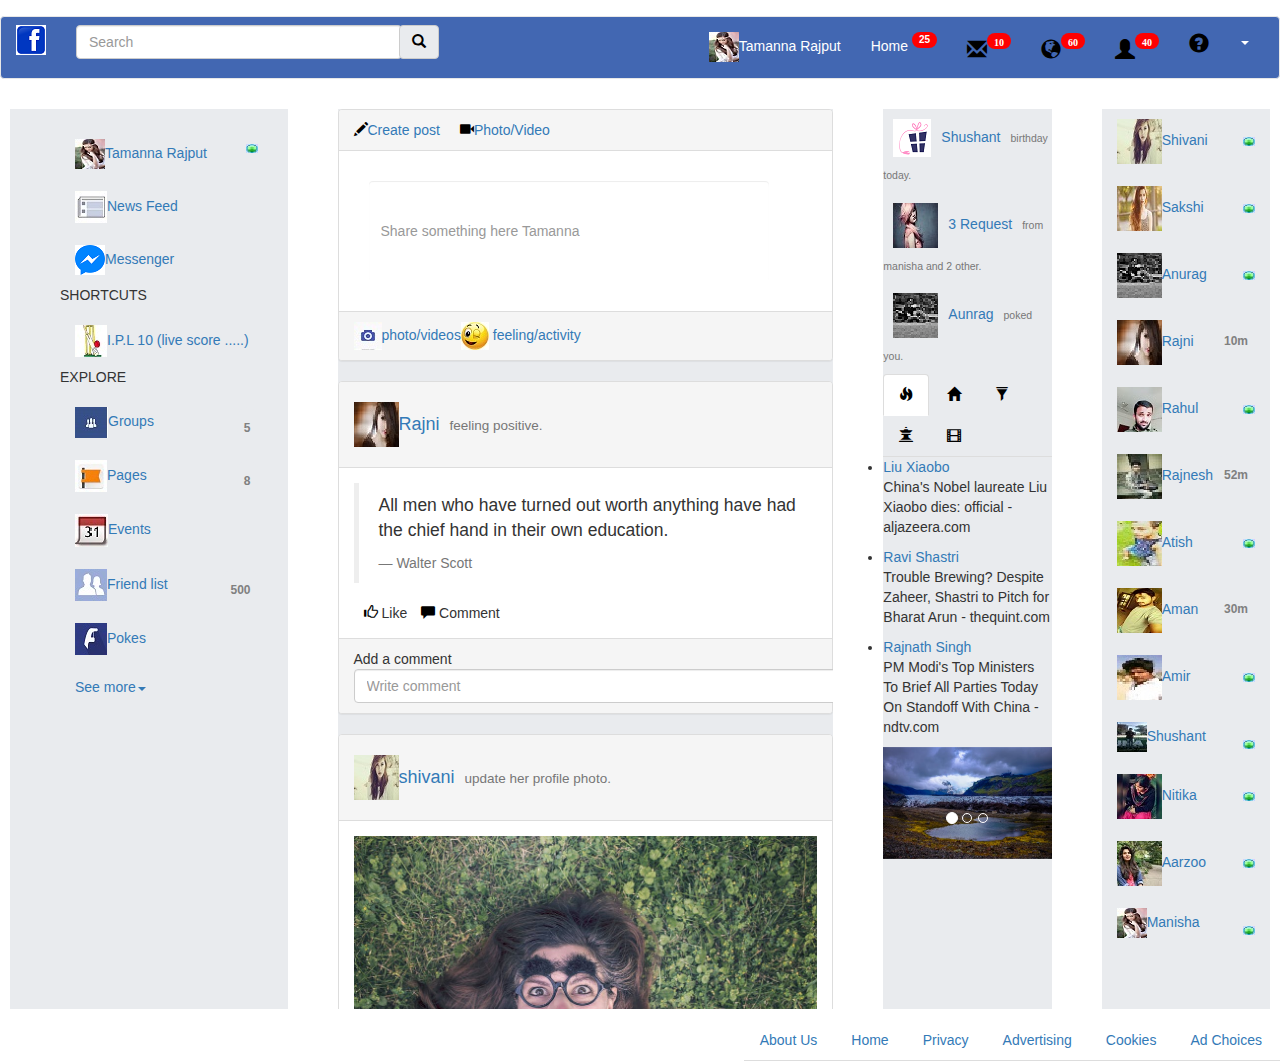
==== index.html @ ae0e409e "first commit" ====
<!DOCTYPE html>
<html lang="en">

<!--............................................head start.......................................................................................--> 
  <head>
  
			<meta charset="utf-8">
			<meta http-equiv="X-UA-Compatible" content="IE=edge">
			<meta name="viewport" content="width=device-width, initial-scale=1">
			<!-- The above 3 meta tags *must* come first in the head; any other head content must come *after* these tags -->
			<title>Bootstrap 101 Template</title>

			<!-- Bootstrap -->
			<link href="css/bootstrap.min.css" rel="stylesheet">
			<link href="main.css" rel="stylesheet">
	
  </head>
  
  <body>
    
        
    <div  id="wrapper">
	
	
		
		<!--.........................................header area............................................................................................-->
		
		
		
        <header>
		
										<nav class="navbar navbar-default" id="header">
							  <div class="container-fluid">
					<!--........... Brand and toggle get grouped for better mobile display ..................-->
					
								<div class="navbar-header">
								  <button type="button" class="navbar-toggle collapsed" data-toggle="collapse" data-target="#bs-example-navbar-collapse-1" aria-expanded="false">
									<span class="sr-only">Toggle navigation</span>
									<span class="icon-bar"></span>
									<span class="icon-bar"></span>
									<span class="icon-bar"></span>
								  </button>
								  <a class="navbar-brand white-text" href="#"><img src="download.png" style="margin-top:-7px"> </a>
								</div>

								<!-- Collect the nav links, forms, and other content for toggling -->
								
								<div class="collapse navbar-collapse" id="bs-example-navbar-collapse-1">
								  <form class="navbar-form navbar-left">
									<div class="form-group">
									  <input type="text" class="form-control" placeholder="Search" style="width: 326px">
									</div>
									<button type="submit" class="btn btn-default btn_search"><span class="glyphicon glyphicon-search" aria-hidden="true"></span></button>
								  </form>
								  <ul class="nav navbar-nav navbar-right">
									<li><a class="white-text"href="#"><img src="tanu.jpg">Tamanna Rajput <span class="sr-only">(current)</span></a></li>
									<li><a class="white-text"href="#">Home <span class="sr-only">(current)</span><span class="glyphicons badge">25</span></a></li>
									<li><a class="white-text" href="#"><span class="glyphicon glyphicon-envelope" aria-hidden="true"><span class="glyphicons badge">10</span></a></li>
									<li><a class="white-text" href="#"><span class="glyphicon glyphicon-globe" aria-hidden="true"><span class="glyphicons badge">60</span></a></li>
									<li><a class="white-text" href="#"><span class="glyphicon glyphicon-user" aria-hidden="true"><span class="glyphicons badge">40</span></a></li>
									<li><a class="white-text" href="#"><span class="glyphicon glyphicon-question-sign" aria-hidden="true"></a></li>
									<li class="dropdown">
									  <a href="#" class="dropdown-toggle white-text" data-toggle="dropdown" role="button" aria-haspopup="true" aria-expanded="false"> <span class="caret"></span></a>
									  <ul class="dropdown-menu">
										<li><a href="#">Create Page</a></li>
										<li><a href="#">Manage Group</a></li>
										<li role="separator" class="divider"></li>
										<li><a href="#">create ads</a></li>
										<li><a href="#">Advertising on Facebook</a></li>
										<li role="separator" class="divider"></li>
										<li><a href="#">Activity Log</a></li>
										<li><a href="#">Setting</a></li>
										<li><a href="#">Log Out</a></li>
									  </ul>
									</li>
								  </ul>
								</div><!-- /.navbar-collapse -->
							  </div><!-- /.container-fluid -->
							</nav>

        </header>  <!--header complete..........-->
		
		
		
		
		
<!---------------------........................... MENU MAIN SIDEBAR LASTBAR............................................................................-->



		        
				<!--...........MENU START.............-->
             <div class="row">
                 <div class="col-md-3">
                    <div id="menu">
                    	<ul class=" list-heading nav nav-pills nav-stacked">
                           <li role="presentation"><a href="#"><img src="tanu.jpg">Tamanna Rajput<img src="online.jpg"id="show-btn"></a></li>
						   <li role="presentation"><a href="#"><img src="feed.jpg">News Feed</a></li>
						   <li role="presentation"><a href="#"><img src="download12.png">Messenger </a></li>
						   <p>SHORTCUTS</p>
							  <li role="presentation"><a href="#"><img src="cric.jpg">I.P.L 10 (live score .....)</a></li>
						   <p> EXPLORE</p>
							  <li role="presentation"><a href="#"><img src="gop.jpg">Groups<span class="bad badge">5</span></a></li>
							  <li role="presentation"><a href="#"><img src="page.jpg">Pages<span class="bad badge">8</span></a></li>
							  <li role="presentation"><a href="#"><img src="evt1.jpg">Events</a></li>
							  <li role="presentation"><a href="#"><img src="reqst.jpg">Friend list<span class="bad badge">500</span></a></li>
							  <li role="presentation"><a href="#"><img src="poke.jpg">Pokes</a></li>
							  
							   <li class=" dropdown">
									  <a href="#" class="dropdown-toggle" data-toggle="dropdown" role="button" aria-haspopup="true" aria-expanded="false">See more<span class="caret"></span></a>
									  <ul class="dropdown-menu">
										<li><a href="#">Games</a></li>
										<li><a href="#">Wheather</a></li>
										<li><a href="#">On this day</a></li>
										<li><a href="#">Saved</a></li>
										<li><a href="#">Games Feed</a></li>
										<li><a href="#">Payment History</a></li>
										<li><a href="#">Recommendations</a></li>
									  
									</li>    
							  </ul>
                       </ul>
                    </div>
                 </div>
				 
<!-------...............................................................MAIN START......................................................................-->

             <div class="col-md-5">
               <div id="main">
			   
			   <!--.................first post..................-->
			   
					<div class="panel panel-default">
						  <div class="panel-heading">
							<div role="presentation"><span class=" glyphicon glyphicon-pencil"></span><a href="#">Create post</a><span class="video glyphicon glyphicon-facetime-video"></span><a href="#">Photo/Video</div>
						  </div>
						  <div class="panel-body">
							 <div class=" panel-body"><input type="text" class="input-main form-control" placeholder="Share something here Tamanna"></div>
		
						  </div>
						  <div class="panel-footer"><img src="photo.jpg">photo/videos<img src="icon.jpg">   feeling/activity</div>
				   </div>
				   
					<!--............... second post..................-->
					<div class="panel panel-default">
						  <div class="panel-heading">
							<h4  role="presentation"><a href="#"><img src="rajni.jpg">Rajni</a><small>feeling positive.</small></h4>
						  </div>
						  <div class="panel-body">
							 <div>
							 <blockquote>
								  <p>All men who have turned out worth anything have had the chief hand in their own education.</p>
								  <footer>Walter Scott</footer>
							 </blockquote>
							 </div>
							 <div> <span><span class="glyphicon glyphicon-thumbs-up" aria-hidden="true"></span>Like</span>
								<span><span class="glyphicon glyphicon-comment" aria-hidden="true"></span>Comment</span>
							</div>
						  </div>
						  <div class="panel-footer">Add a comment<input type="text" class="form-control" placeholder="Write comment "style="width: 600px"></div>
				   </div>
				   
				   <!-------- third post----------------->
				   <div class="panel panel-default">
						  <div class="panel-heading">
							<h4  role="presentation"><a href="#"><img src="shivani.jpg">shivani</a><small>update her profile photo.</small><sm</h4>
						  </div>
						  <div class="panel-body">
							 <div><img src="ta.jpeg" class="image-post img-responsive" alt="Responsive image"></div>
							 <div> <span><span class="glyphicon glyphicon-thumbs-up" aria-hidden="true"></span>Like</span>
								<span><span class="glyphicon glyphicon-comment" aria-hidden="true"></span>Comment</span>
							</div>
						  </div>
						  <div class="panel-footer">Add a comment<input type="text" class="form-control" placeholder="Write comment "style="width: 600px"></div>
				   </div>
				   
				   
				   <!--..................fourth pst................-->
				   <div class="panel panel-default">
						  <div class="panel-heading">
							<h4  role="presentation"><a href="#"><img src="saku.jpg">Sakshi</a><small>posted a video. </small></h4>
						  </div>
						  <div class="panel-body">
												 <!-- 16:9 aspect ratio -->
									 <div class="embed-responsive embed-responsive-4by3">
											<iframe class=" embed-responsive-item" src="https://www.youtube.com/embed/LgsL0VZOW0g"></iframe>
                                     </div>
							 <div> <span><span class="glyphicon glyphicon-thumbs-up" aria-hidden="true"></span>Like</span>
								<span><span class="glyphicon glyphicon-comment" aria-hidden="true"></span>Comment</span>
							</div>
						  </div>
						  <div class="panel-footer">Add a comment<input type="text" class="form-control" placeholder="Write comment "style="width: 600px"></div>
					</div>
					<div class="panel panel-default">
						  <div class="panel-heading">
							<h4  role="presentation"><a href="#"><img src="tanu.jpg">Tamanna</a><small>feeling positive.</small></h4>
						  </div>
						  <div class="panel-body">
							 <div>
                                  						       <div id="myCarousel" class="carousel slide" data-ride="carousel">
										        	  <!-- Indicators -->
								     <ol class="carousel-indicators">
										<li data-target="#myCarousel" data-slide-to="0"></li>
										<li data-target="#myCarousel" data-slide-to="1"></li>
										<li data-target="#myCarousel" data-slide-to="2"></li>
										<li data-target="#myCarousel" data-slide-to="3"></li>
										<li data-target="#myCarousel" data-slide-to="4"></li>
										<li data-target="#myCarousel" data-slide-to="5"></li>
			     					 </ol>
											  <!-- Wrapper for slides -->
										<div class="carousel-inner">
											<div class="item active">
												  <img src="c1.jpeg" alt="Los Angeles">
											</div>

											<div class="item">
												  <img src="c2.jpeg" alt="Chicago">
											</div>

											<div class="item">
												  <img src="c3.jpeg" alt="New York">
											</div>
											<div class="item">
												  <img src="c4.jpeg" alt="india">
											</div>
											<div class="item">
												  <img src="c5.jpg" alt="jammu">
											</div>
											<div class="item">
												  <img src="c6.jpeg" alt="kashmir">
											</div>
										</div>

											  <!-- Left and right controls -->
										<a class="left carousel-control" href="#myCarousel" data-slide="prev">
											<span class="glyphicon glyphicon-chevron-left"></span>
											<span class="sr-only">Previous</span>
										</a>
										 <a class="right carousel-control" href="#myCarousel" data-slide="next">
											<span class="glyphicon glyphicon-chevron-right"></span>
											<span class="sr-only">Next</span>
									    </a>
								</div>
								  
							 </div>
							 <div> <span><span class="glyphicon glyphicon-thumbs-up" aria-hidden="true"></span>Like</span>
								<span><span class="glyphicon glyphicon-comment" aria-hidden="true"></span>Comment</span>
							</div>
						  </div>
						  <div class="panel-footer">Add a comment<input type="text" class="form-control" placeholder="Write comment "style="width: 600px"></div>
				   </div>
					
				</div>
		</div>		
			 
			 
<!------------......................................................SIDEBAR.............................................................................-->
			  <div class="col-md-2">
                    <div id="sidebar">
							<div>
							    <h5  role="presentation"><a href="#"><img src="gift.png"class="special-img">Shushant</a><small>birthday today. </small></h5>
								<h5 role="presentation"><a href="#"><img src="mnsha.jpg"class="special-img">3 Request</a><small>from manisha and 2 other. </small></h5>
								<h5 role="presentation"><a href="#"><img src="anurag.jpg"class="special-img">Aunrag</a><small>poked you. </small></h5>
							</div>
							
							<!----------current affairs----------------->
						<div>	
							<ul class="nav nav-tabs">
							  <li role="presentation"class="active" ><a href="#top-trend" aria-controls="home" role="tab" data-toggle="tab"><span class="glyphicon glyphicon-fire" aria-hidden="true"></span></a></li>
							  <li role="presentation"><a href="#politics" aria-controls="profile" role="tab" data-toggle="tab"><span class="glyphicon glyphicon-home" aria-hidden="true"></span></a></li>
							  <li role="presentation"><a href="#science" aria-controls="message" role="tab" data-toggle="tab"><span class="glyphicon glyphicon-filter" aria-hidden="true"></span></a></li>
							  <li role="presentation"><a href="#sports" aria-controls="career" role="tab" data-toggle="tab"><span class="glyphicon glyphicon-queen" aria-hidden="true"></span></a></li>
							  <li role="presentation"><a href="#entertainment" aria-controls="fun" role="tab" data-toggle="tab"><span class="glyphicon glyphicon-film" aria-hidden="true"></span></a></li>
							</ul>  
							
							<div class="tab-content">
							      <div id="top-trend" class="tab-pane active">
										<li><a href="#">Liu Xiaobo</a><p>China's Nobel laureate Liu Xiaobo dies: official ‑ aljazeera.com</p></li>
										<li><a href="#">Ravi Shastri</a><p>Trouble Brewing? Despite Zaheer, Shastri to Pitch for Bharat Arun ‑ thequint.com</p></li>
										<li><a href="#">Rajnath Singh</a><p>PM Modi's Top Ministers To Brief All Parties Today On Standoff With China ‑ ndtv.com</p></li>
							  </div>
							  <div id="politics" class="tab-pane fade">
										<li><a href="#">Jimmy Carter</a><p>Former president Carter hospitalized in Canada ‑ washingtonpost.com</p></li>
										<li><a href="#">Kashmir Valley</a><p>Kashmir dispute: India rejects China offer, says ready for dialogue… ‑ indianexpress.com</p></li>
										<li><a href="#">Paris Agreement</a><p>Trump hints at climate deal shift in Paris talks - BBC News ‑ bbc.com</p></li>
							  </div>
							  <div id="science" class="tab-pane fade">
									  <li><a href="#">IUCAA</a><p>scientists discover new supercluster of galaxies, call it… ‑ in.news.yahoo.com</p></li>
									  <li><a href="#">Asus ZenFone</a><p>Asus bets big on augmented reality,unveils Zenfone AR in India ‑ moneycontrol.com</p></li>
									  <li><a href="#">Swansea University</a><p>India will be in trouble if breakaway Antarctica iceberg leads to sea… ‑ hindustantimes.com</p></li>	
							  </div>
							    <div id="sports" class="tab-pane fade">
									  <li><a href="#">Wimbledon</a><p>Wimbledon - Friday Schedule: Querrey-Cilic and Federer-Berdych ‑ tennisworldusa.org</p></li>
									  <li><a href="#"Board of Control for Cricket in India></a><p>Legal contracts of Ravi Shastri, Zaheer Khan, Rahul Dravid put on hold: CoA ‑ inuth.com</p></li>
									  <li><a href="#"Venus Williams></a><p>Serena Williams Backing Venus, Wants Title To Stay In Family ‑ news18.com</p></li>
							</div>
							    <div id="entertainment" class="tab-pane fade">
									  <li><a href="#">Ranveer Singh</a><p>Ranveer Singh has left Priyanka Chopra and Amitabh Bachchan… ‑ indianexpress.com</p></li>
									  <li><a href="#">Saif Ali Khan</a><p>Saif Ali Khan to make his digital debut with Netflix series… ‑ indianexpress.com</p></li>
									  <li><a href="#">Swansea University</a><p>India will be in trouble if breakaway Antarctica iceberg leads to sea… ‑ hindustantimes.com</p></li>
								
							  </div>
							  
						</div>	  
					 </div>
					 
					 
					 <!-------------crousel area---------------------->
					 <div>
						      <div id="myCarousel" class="carousel slide" data-ride="carousel">
										        	  <!-- Indicators -->
								     <ol class="carousel-indicators">
										<li data-target="#myCarousel" data-slide-to="0" class="active"></li>
										<li data-target="#myCarousel" data-slide-to="1"></li>
										<li data-target="#myCarousel" data-slide-to="2"></li>
			     					 </ol>
											  <!-- Wrapper for slides -->
										<div class="carousel-inner">
											<div class="item active">
												  <img src="crsl1.jpeg" alt="Los Angeles">
											</div>

											<div class="item">
												  <img src="crsl2.jpeg" alt="Chicago">
											</div>

											<div class="item">
												  <img src="crsl3.jpeg" alt="New York">
											</div>
										</div>

											  <!-- Left and right controls -->
										<a class="left carousel-control" href="#myCarousel" data-slide="prev">
											<span class="glyphicon glyphicon-chevron-left"></span>
											<span class="sr-only">Previous</span>
										</a>
										 <a class="right carousel-control" href="#myCarousel" data-slide="next">
											<span class="glyphicon glyphicon-chevron-right"></span>
											<span class="sr-only">Next</span>
									    </a>
								</div>
					 </div>
					 
					 
                   </div>
              </div>
			  
<!-----------------------------------------------------------last-bar.........-------------------------------------------------------......................-->
			  <div class="col-md-2">
					<div id="lastbar">
						<ul class=" nav nav-pills nav-stacked">
                           <li role="presentation"><a href="#"><img src="shivani.jpg">Shivani<img src="online.jpg"class="online-btn"></a></li>
						   <li role="presentation"><a href="#"><img src="saku.jpg">Sakshi<img src="online.jpg"class="online-btn"></a></li>
						   <li role="presentation"><a href="#"><img src="anurag.jpg">Anurag<img src="online.jpg"class="online-btn"></a></li>
							  <li role="presentation"><a href="#"><img src="rajni.jpg">Rajni<span class="bad badge">10m </span></a></li>
							  <li role="presentation"><a href="#"><img src="rahul.jpg">Rahul<img src="online.jpg"class="online-btn"></a></li>
							  <li role="presentation"><a href="#"><img src="rajnish.jpg">Rajnesh<span class="bad badge">52m</span></a></li>
							  <li role="presentation"><a href="#"><img src="atish.jpg">Atish<img src="online.jpg"class="online-btn"></a></li>
							  <li role="presentation"><a href="#"><img src="aman.jpg">Aman<span class="bad badge">30m</span></a></li>
							  <li role="presentation"><a href="#"><img src="amir.jpg">Amir<img src="online.jpg"class="online-btn"></a></li>
							  <li role="presentation"><a href="#"><img src="shushnt.jpg">Shushant<img src="online.jpg"class="online-btn"></a></li>
							  <li role="presentation"><a href="#"><img src="niti.jpg">Nitika<img src="online.jpg"class="online-btn"></a></li>
							  <li role="presentation"><a href="#"><img src="adu.jpg">Aarzoo<img src="online.jpg"class="online-btn"></a></li>
							  <li role="presentation"><a href="#"><img src="tanu.jpg">Manisha<img src="online.jpg"class="online-btn"></a></li>
							  
						</ul>
					</div>
			  </div>
		</div>   
			   
          <div>
		  
		  
			 
	<!--................................................................	footer start..................................................................-->
	
	
	
        <footer>
					  <ul class="pull-right nav nav-tabs">
							  <li role="presentation "><a href="# ">About Us</a></li>
							  <li role="presentation "><a href="# ">Home</a></li>
							  <li role=" presentation "><a href="# ">Privacy</a></li>
							  <li role="presentation "><a href="# ">Advertising</a></li>
							  <li role="presentation "><a href="# ">Cookies</a></li>
							  <li role="presentation "><a href="# ">Ad Choices</a></li>
					  </ul>  
		</footer>
         </div>
        

    <!-- jQuery (necessary for Bootstrap's JavaScript plugins) -->
    <script src="https://ajax.googleapis.com/ajax/libs/jquery/1.12.4/jquery.min.js"></script>
    <!-- Include all compiled plugins (below), or include individual files as needed -->
    <script src="js/bootstrap.min.js"></script>
  </body>
</html>
---- main.css ----
*,
*:after,
*:before {
	box-sizing: border-box;
}

html,body {
	height: 100%;
	width: 100%;
	font-family: sans-serif;
}


#wrapper {
	margin-left: auto;
	margin-right: auto; 
	margin-top: 16px;
     margin-bottom: 16px;

}
.box {
  height: 500px;
  background-color: #e7e7e7;
  border: 1px solid rgba(0,0,0,0.87);
}

/* Add Custom CSS Below this line */

.container {
	padding: 5px; 
    height: 700px;
    
  }
  #main,#menu,#sidebar,#lastbar {
  	margin: 10px 10px 10px 10px;
     height: 900px;
  }
  #main {
	  background-color:#e9ebee;
      overflow: auto;	  
  }

  #menu { background-color: #e9ebee; }
  #sidebar { background-color: #e9ebee; }
  #lastbar{background-color: #e9ebee;}
  
 #header {
    background-color: #4267b2;
    color: white;
}
.white-text {
  color: white !important;
}
#header ul .glyphicon {
    font-size: 20px;
}
.pull-right {
    float: right!important;
}
.glyphicon {
color: black;
}
.list-heading {
    padding: 20px 15px 0 50px;
}
.panel-body .glyphicon {
    margin-left: 10px;
    margin-right: 4px;
}
.btn_search {
margin-left: -7px;
background-color: #e9ebee;
}
.text-post {
    margin-bottom: 15px;
    margin-top: 0;
}
#main::-webkit-scrollbar {
    display: none;
}
.glyphicons {
	margin: 0 0 15px 0;
  background-color: red;
  font-size:10px;
}
small{
margin: 10px;
}
.video{
margin-left: 20px;
}
.bad {
float: right;
background-color: #e9ebee;
color: grey;
padding-top: 15px;
}
.input-main {
height:100px;
 width:400px; 
 border:0px;
}
.online-btn{
float: right;
padding-top: 18px;
}
#show-btn {
	float: right;
    padding-top: 5px; 
}
.special-img{
padding: 10px;
}
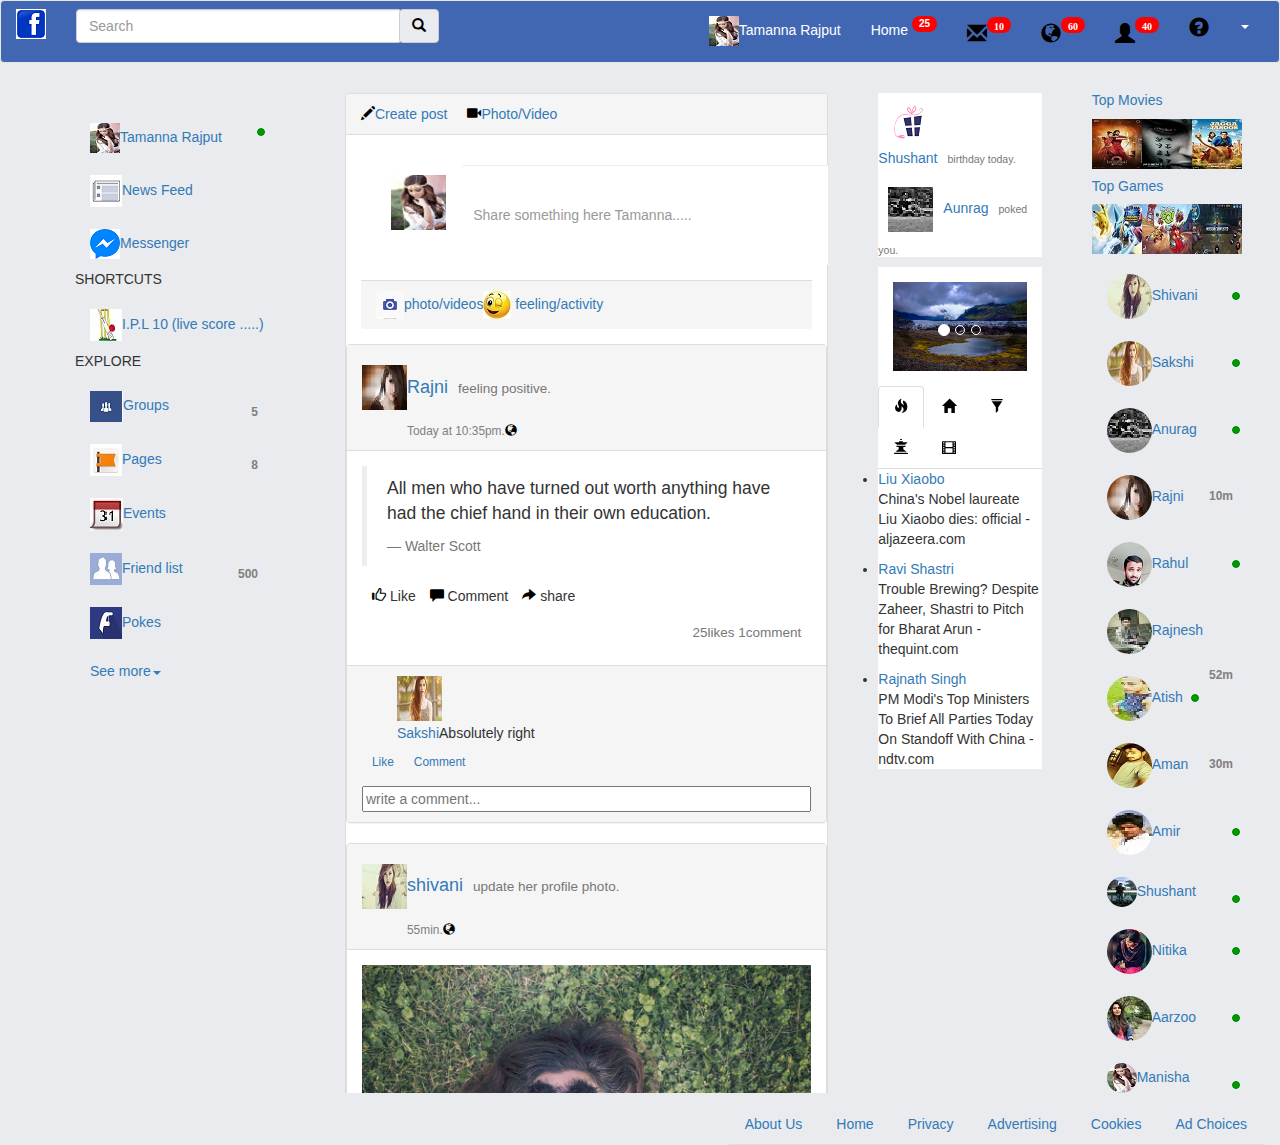
==== commit 4a99d36e: "2 commit" ====
--- a/index.html
+++ b/index.html
@@ -8,7 +8,7 @@
 			<meta http-equiv="X-UA-Compatible" content="IE=edge">
 			<meta name="viewport" content="width=device-width, initial-scale=1">
 			<!-- The above 3 meta tags *must* come first in the head; any other head content must come *after* these tags -->
-			<title>Bootstrap 101 Template</title>
+			<title>Facebook-T</title>
 
 			<!-- Bootstrap -->
 			<link href="css/bootstrap.min.css" rel="stylesheet">
@@ -19,8 +19,7 @@
   <body>
     
         
-    <div  id="wrapper">
-	
+    
 	
 		
 		<!--.........................................header area............................................................................................-->
@@ -90,11 +89,13 @@
 
 		        
 				<!--...........MENU START.............-->
-             <div class="row">
-                 <div class="col-md-3">
+<div class="container-fluid">
+	        
+		<div class="row">
+                 <div class="hidden-xs col-sm-3 col-md-3">
                     <div id="menu">
                     	<ul class=" list-heading nav nav-pills nav-stacked">
-                           <li role="presentation"><a href="#"><img src="tanu.jpg">Tamanna Rajput<img src="online.jpg"id="show-btn"></a></li>
+                           <li role="presentation"><a href="#"><img src="tanu.jpg">Tamanna Rajput<img src="online.png"id="show-btn"></a></li>
 						   <li role="presentation"><a href="#"><img src="feed.jpg">News Feed</a></li>
 						   <li role="presentation"><a href="#"><img src="download12.png">Messenger </a></li>
 						   <p>SHORTCUTS</p>
@@ -125,7 +126,7 @@
 				 
 <!-------...............................................................MAIN START......................................................................-->
 
-             <div class="col-md-5">
+             <div class="col-xs-12 col-sm-7 col-md-5">
                <div id="main">
 			   
 			   <!--.................first post..................-->
@@ -135,8 +136,17 @@
 							<div role="presentation"><span class=" glyphicon glyphicon-pencil"></span><a href="#">Create post</a><span class="video glyphicon glyphicon-facetime-video"></span><a href="#">Photo/Video</div>
 						  </div>
 						  <div class="panel-body">
-							 <div class=" panel-body"><input type="text" class="input-main form-control" placeholder="Share something here Tamanna"></div>
-		
+							 <div class=" panel-body">
+							 
+							 <div class="col-md-2">
+							   <img src="tanu12.jpg"class="profile-pic">
+							 </div>
+							 <div class="col-md-8">
+							 <input type="text" class="input-main form-control" placeholder="Share something here Tamanna.....">
+							 </div>
+							 <div class="col-md-2">
+							   
+							 </div>		
 						  </div>
 						  <div class="panel-footer"><img src="photo.jpg">photo/videos<img src="icon.jpg">   feeling/activity</div>
 				   </div>
@@ -145,6 +155,7 @@
 					<div class="panel panel-default">
 						  <div class="panel-heading">
 							<h4  role="presentation"><a href="#"><img src="rajni.jpg">Rajni</a><small>feeling positive.</small></h4>
+							<small class="time">Today at 10:35pm.<span class="glyphicon glyphicon-globe" aria-hidden="true"></small>
 						  </div>
 						  <div class="panel-body">
 							 <div>
@@ -155,20 +166,39 @@
 							 </div>
 							 <div> <span><span class="glyphicon glyphicon-thumbs-up" aria-hidden="true"></span>Like</span>
 								<span><span class="glyphicon glyphicon-comment" aria-hidden="true"></span>Comment</span>
-							</div>
-						  </div>
-						  <div class="panel-footer">Add a comment<input type="text" class="form-control" placeholder="Write comment "style="width: 600px"></div>
-				   </div>
+								<span><span class="glyphicon glyphicon-share-alt" aria-hidden="true"></span>share</span>
+								<h4><small class="number-comment">25likes   1comment  </small></h4>
+							</div>
+						  </div>
+						  <div class="panel-footer">
+							    <div class="media">
+								  <div class="media-left">
+								  <a href="#"><img class="media-heading" src="saku.jpg" alt="..."></a>
+								 </div>
+								 <div>
+								 <h5 class="media-heading"><p class="comment"><span><a href="#">Sakshi</a></span>Absolutely right</p></h5>
+								 <div>
+								 <span><small><a href="#">Like</a></span><span><a href="#">Comment</a></small></span>
+								 </div>
+								 <input style="width: 100%;margin-top: 15px;"placeholder="write a comment...">
+								 </div>
+							
+						  </div>
+						  </div>
+				         
+				 </div>
 				   
 				   <!-------- third post----------------->
 				   <div class="panel panel-default">
 						  <div class="panel-heading">
-							<h4  role="presentation"><a href="#"><img src="shivani.jpg">shivani</a><small>update her profile photo.</small><sm</h4>
+							<h4  role="presentation"><a href="#"><img src="shivani.jpg">shivani</a><small>update her profile photo.</small></h4>
+							<small class="time">55min.<span class="glyphicon glyphicon-globe" aria-hidden="true"></small>
 						  </div>
 						  <div class="panel-body">
 							 <div><img src="ta.jpeg" class="image-post img-responsive" alt="Responsive image"></div>
 							 <div> <span><span class="glyphicon glyphicon-thumbs-up" aria-hidden="true"></span>Like</span>
 								<span><span class="glyphicon glyphicon-comment" aria-hidden="true"></span>Comment</span>
+								<h4><small class="number-comment">10 likes   4comment   1Share</small></h4>
 							</div>
 						  </div>
 						  <div class="panel-footer">Add a comment<input type="text" class="form-control" placeholder="Write comment "style="width: 600px"></div>
@@ -179,6 +209,7 @@
 				   <div class="panel panel-default">
 						  <div class="panel-heading">
 							<h4  role="presentation"><a href="#"><img src="saku.jpg">Sakshi</a><small>posted a video. </small></h4>
+							<small class="time">11hrs.Gadholi,Yamuna Nagar<span class="glyphicon glyphicon-globe" aria-hidden="true"></small>
 						  </div>
 						  <div class="panel-body">
 												 <!-- 16:9 aspect ratio -->
@@ -187,13 +218,16 @@
                                      </div>
 							 <div> <span><span class="glyphicon glyphicon-thumbs-up" aria-hidden="true"></span>Like</span>
 								<span><span class="glyphicon glyphicon-comment" aria-hidden="true"></span>Comment</span>
+                                <span><span class="glyphicon glyphicon-share-alt" aria-hidden="true"></span>share</span>
+								<h4><small class="number-comment">100 likes   25comment   3Share</small></h4>
 							</div>
 						  </div>
 						  <div class="panel-footer">Add a comment<input type="text" class="form-control" placeholder="Write comment "style="width: 600px"></div>
 					</div>
 					<div class="panel panel-default">
 						  <div class="panel-heading">
-							<h4  role="presentation"><a href="#"><img src="tanu.jpg">Tamanna</a><small>feeling positive.</small></h4>
+							<h4  role="presentation"><a href="#"><img src="tanu.jpg">Tamanna</a><small>shared her album.</small></h4>
+							<small class="time">Yesterday at 12:00am.<span class="glyphicon glyphicon-globe" aria-hidden="true"></small>
 						  </div>
 						  <div class="panel-body">
 							 <div>
@@ -245,7 +279,10 @@
 							 </div>
 							 <div> <span><span class="glyphicon glyphicon-thumbs-up" aria-hidden="true"></span>Like</span>
 								<span><span class="glyphicon glyphicon-comment" aria-hidden="true"></span>Comment</span>
-							</div>
+								<span><span class="glyphicon glyphicon-share-alt" aria-hidden="true"></span>share</span>
+								<h4><small class="number-comment"><p>150 likes   45comment </p></small></h4>
+							</div>
+
 						  </div>
 						  <div class="panel-footer">Add a comment<input type="text" class="form-control" placeholder="Write comment "style="width: 600px"></div>
 				   </div>
@@ -253,18 +290,55 @@
 				</div>
 		</div>		
 			 
-			 
+			 </div>
 <!------------......................................................SIDEBAR.............................................................................-->
-			  <div class="col-md-2">
+			  <div class="hidden-xs col-sm-2 col-md-2">
                     <div id="sidebar">
-							<div>
+							<div class="special-notification">
 							    <h5  role="presentation"><a href="#"><img src="gift.png"class="special-img">Shushant</a><small>birthday today. </small></h5>
-								<h5 role="presentation"><a href="#"><img src="mnsha.jpg"class="special-img">3 Request</a><small>from manisha and 2 other. </small></h5>
 								<h5 role="presentation"><a href="#"><img src="anurag.jpg"class="special-img">Aunrag</a><small>poked you. </small></h5>
 							</div>
 							
-							<!----------current affairs----------------->
-						<div>	
+					 
+					 
+					 <!-------------crousel area---------------------->
+					 <div class="carousel-sidebar">
+						      <div id="myCarousel" class="carousel slide" data-ride="carousel">
+										        	  <!-- Indicators -->
+								     <ol class="carousel-indicators">
+										<li data-target="#myCarousel" data-slide-to="0" class="active"></li>
+										<li data-target="#myCarousel" data-slide-to="1"></li>
+										<li data-target="#myCarousel" data-slide-to="2"></li>
+			     					 </ol>
+											  <!-- Wrapper for slides -->
+										<div class="carousel-inner">
+											<div class="item active">
+												  <img src="crsl1.jpeg" alt="Los Angeles">
+											</div>
+
+											<div class="item">
+												  <img src="crsl2.jpeg" alt="Chicago">
+											</div>
+
+											<div class="item">
+												  <img src="crsl3.jpeg" alt="New York">
+											</div>
+										</div>
+
+											  <!-- Left and right controls -->
+										<a class="left carousel-control" href="#myCarousel" data-slide="prev">
+											<span class="glyphicon glyphicon-chevron-left"></span>
+											<span class="sr-only">Previous</span>
+										</a>
+										 <a class="right carousel-control" href="#myCarousel" data-slide="next">
+											<span class="glyphicon glyphicon-chevron-right"></span>
+											<span class="sr-only">Next</span>
+									    </a>
+								</div>
+					 </div>
+					 
+					   	<!----------current affairs----------------->
+						<div class="nav-sidebar">	
 							<ul class="nav nav-tabs">
 							  <li role="presentation"class="active" ><a href="#top-trend" aria-controls="home" role="tab" data-toggle="tab"><span class="glyphicon glyphicon-fire" aria-hidden="true"></span></a></li>
 							  <li role="presentation"><a href="#politics" aria-controls="profile" role="tab" data-toggle="tab"><span class="glyphicon glyphicon-home" aria-hidden="true"></span></a></li>
@@ -302,66 +376,37 @@
 							  </div>
 							  
 						</div>	  
-					 </div>
-					 
-					 
-					 <!-------------crousel area---------------------->
-					 <div>
-						      <div id="myCarousel" class="carousel slide" data-ride="carousel">
-										        	  <!-- Indicators -->
-								     <ol class="carousel-indicators">
-										<li data-target="#myCarousel" data-slide-to="0" class="active"></li>
-										<li data-target="#myCarousel" data-slide-to="1"></li>
-										<li data-target="#myCarousel" data-slide-to="2"></li>
-			     					 </ol>
-											  <!-- Wrapper for slides -->
-										<div class="carousel-inner">
-											<div class="item active">
-												  <img src="crsl1.jpeg" alt="Los Angeles">
-											</div>
-
-											<div class="item">
-												  <img src="crsl2.jpeg" alt="Chicago">
-											</div>
-
-											<div class="item">
-												  <img src="crsl3.jpeg" alt="New York">
-											</div>
-										</div>
-
-											  <!-- Left and right controls -->
-										<a class="left carousel-control" href="#myCarousel" data-slide="prev">
-											<span class="glyphicon glyphicon-chevron-left"></span>
-											<span class="sr-only">Previous</span>
-										</a>
-										 <a class="right carousel-control" href="#myCarousel" data-slide="next">
-											<span class="glyphicon glyphicon-chevron-right"></span>
-											<span class="sr-only">Next</span>
-									    </a>
-								</div>
-					 </div>
 					 
 					 
                    </div>
+				  </div>
               </div>
 			  
 <!-----------------------------------------------------------last-bar.........-------------------------------------------------------......................-->
-			  <div class="col-md-2">
+			  <div class="hidden-xs hidden-sm col-md-2">
 					<div id="lastbar">
+					  <div>
+					  <h5  role="presentation"><a href="#">Top Movies</a></h5>
+					  <h5  role="presentation"><a href="#"><img src="movi1.jpg"><img src="movi2.jpg"><img src="movi3.jpg"></a></h5>
+					  <h5  role="presentation"><a href="#">Top Games</a></h5>
+					  <h5  role="presentation"><a href="#"><img src="game1.jpg"><img src="game2.jpg"><img src="game3.jpg"></a></h5>
+					  </div>
+					
+					
 						<ul class=" nav nav-pills nav-stacked">
-                           <li role="presentation"><a href="#"><img src="shivani.jpg">Shivani<img src="online.jpg"class="online-btn"></a></li>
-						   <li role="presentation"><a href="#"><img src="saku.jpg">Sakshi<img src="online.jpg"class="online-btn"></a></li>
-						   <li role="presentation"><a href="#"><img src="anurag.jpg">Anurag<img src="online.jpg"class="online-btn"></a></li>
-							  <li role="presentation"><a href="#"><img src="rajni.jpg">Rajni<span class="bad badge">10m </span></a></li>
-							  <li role="presentation"><a href="#"><img src="rahul.jpg">Rahul<img src="online.jpg"class="online-btn"></a></li>
-							  <li role="presentation"><a href="#"><img src="rajnish.jpg">Rajnesh<span class="bad badge">52m</span></a></li>
-							  <li role="presentation"><a href="#"><img src="atish.jpg">Atish<img src="online.jpg"class="online-btn"></a></li>
-							  <li role="presentation"><a href="#"><img src="aman.jpg">Aman<span class="bad badge">30m</span></a></li>
-							  <li role="presentation"><a href="#"><img src="amir.jpg">Amir<img src="online.jpg"class="online-btn"></a></li>
-							  <li role="presentation"><a href="#"><img src="shushnt.jpg">Shushant<img src="online.jpg"class="online-btn"></a></li>
-							  <li role="presentation"><a href="#"><img src="niti.jpg">Nitika<img src="online.jpg"class="online-btn"></a></li>
-							  <li role="presentation"><a href="#"><img src="adu.jpg">Aarzoo<img src="online.jpg"class="online-btn"></a></li>
-							  <li role="presentation"><a href="#"><img src="tanu.jpg">Manisha<img src="online.jpg"class="online-btn"></a></li>
+                           <li role="presentation"><a href="#"><img src="shivani.jpg"class="lastbar">Shivani<img src="online.png"class="online-btn"></a></li>
+						   <li role="presentation"><a href="#"><img src="saku.jpg"class="lastbar">Sakshi<img src="online.png"class="online-btn"></a></li>
+						   <li role="presentation"><a href="#"><img src="anurag.jpg"class="lastbar">Anurag<img src="online.png"class="online-btn"></a></li>
+							  <li role="presentation"><a href="#"><img src="rajni.jpg"class="lastbar">Rajni<span class="bad badge">10m </span></a></li>
+							  <li role="presentation"><a href="#"><img src="rahul.jpg"class="lastbar">Rahul<img src="online.png"class="online-btn"></a></li>
+							  <li role="presentation"><a href="#"><img src="rajnish.jpg"class="lastbar">Rajnesh<span class="bad badge">52m</span></a></li>
+							  <li role="presentation"><a href="#"><img src="atish.jpg"class="lastbar">Atish<img src="online.png"class="online-btn"></a></li>
+							  <li role="presentation"><a href="#"><img src="aman.jpg"class="lastbar">Aman<span class="bad badge">30m</span></a></li>
+							  <li role="presentation"><a href="#"><img src="amir.jpg"class="lastbar">Amir<img src="online.png"class="online-btn"></a></li>
+							  <li role="presentation"><a href="#"><img src="shushnt.jpg"class="lastbar">Shushant<img src="online.png"class="online-btn"></a></li>
+							  <li role="presentation"><a href="#"><img src="niti.jpg"class="lastbar">Nitika<img src="online.png"class="online-btn"></a></li>
+							  <li role="presentation"><a href="#"><img src="adu.jpg"class="lastbar">Aarzoo<img src="online.png"class="online-btn"></a></li>
+							  <li role="presentation"><a href="#"><img src="tanu.jpg"class="lastbar">Manisha<img src="online.png"class="online-btn"></a></li>
 							  
 						</ul>
 					</div>
--- a/main.css
+++ b/main.css
@@ -8,6 +8,9 @@
 	height: 100%;
 	width: 100%;
 	font-family: sans-serif;
+}
+body {
+background-color: #e9ebee;
 }
 
 
@@ -33,7 +36,7 @@
   }
   #main,#menu,#sidebar,#lastbar {
   	margin: 10px 10px 10px 10px;
-     height: 900px;
+     height: 1000px;
   }
   #main {
 	  background-color:#e9ebee;
@@ -111,6 +114,34 @@
 .special-img{
 padding: 10px;
 }
+.special-notification
+{
+	background-color: white;
+}
+.carousel-sidebar {
+	background-color: white;
+	padding: 15px;
+}
+.nav-sidebar{
+	background-color:white;
+}
+.lastbar{
+   border-radius: 50px;
+   
+}
+.profile-pic{
+	
+	padding-top: 10px;
+}
+.time{
+	padding-left: 35px;
+	color: grey;
 
-
-
+}
+.media-heading{
+	padding-left: 35px;
+}
+.number-comment{
+	float: right;
+	
+}
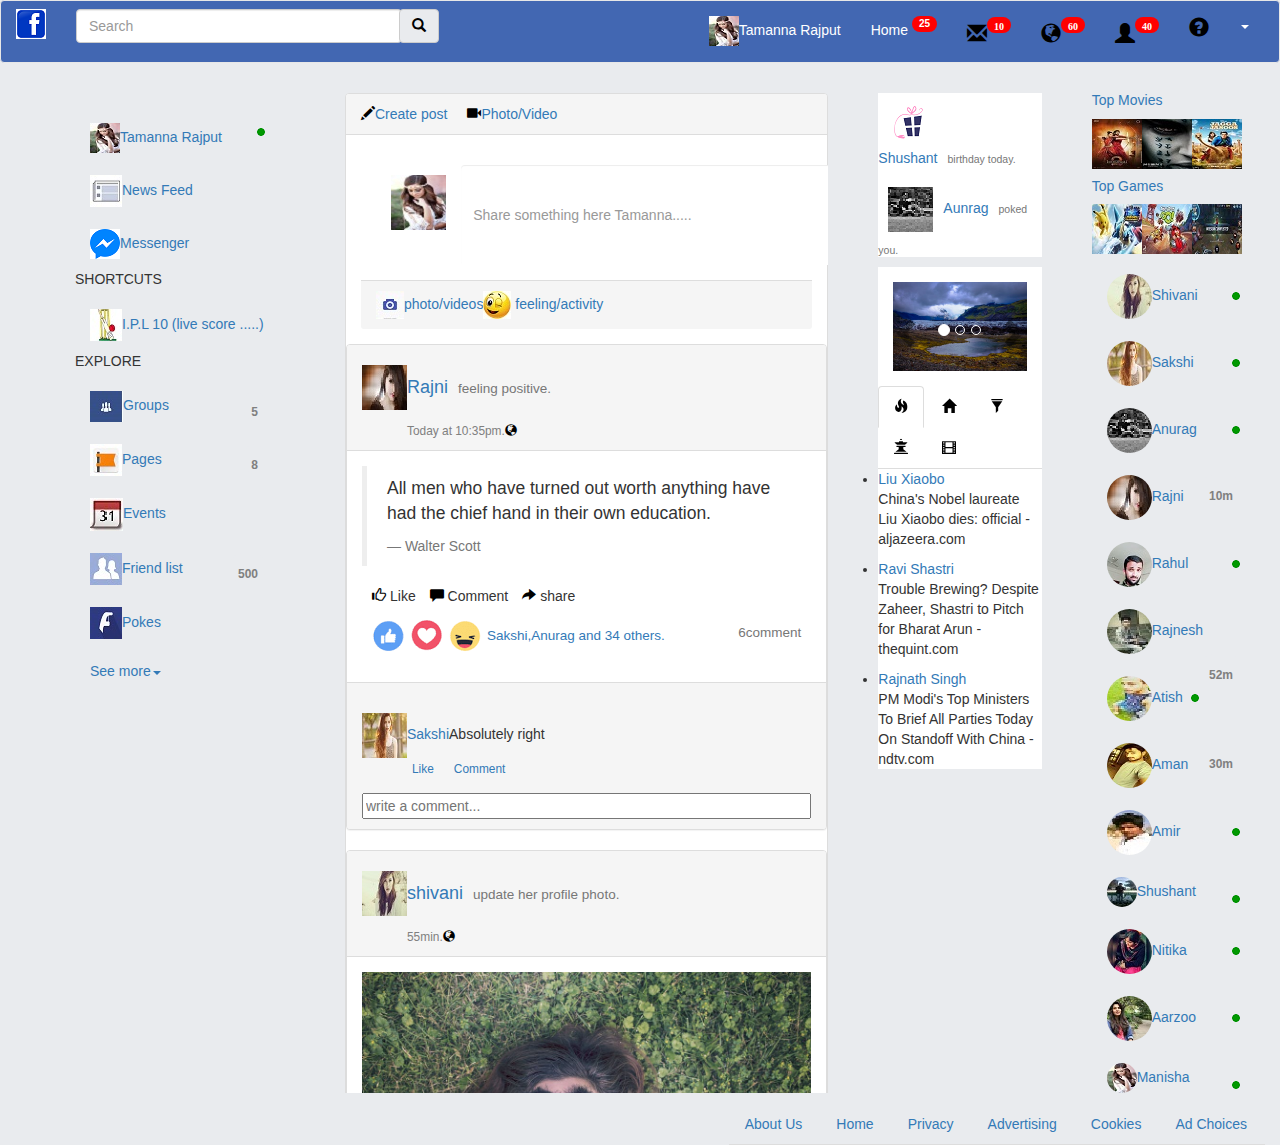
==== commit 3b144823: "3rd commit" ====
--- a/index.html
+++ b/index.html
@@ -167,18 +167,21 @@
 							 <div> <span><span class="glyphicon glyphicon-thumbs-up" aria-hidden="true"></span>Like</span>
 								<span><span class="glyphicon glyphicon-comment" aria-hidden="true"></span>Comment</span>
 								<span><span class="glyphicon glyphicon-share-alt" aria-hidden="true"></span>share</span>
-								<h4><small class="number-comment">25likes   1comment  </small></h4>
+								<h4><small><a href="#"><img src="logofb.png">Sakshi,Anurag and 34 others.</small><small class="number-comment"> 6comment</small></a></h4>
+								
 							</div>
 						  </div>
 						  <div class="panel-footer">
 							    <div class="media">
 								  <div class="media-left">
-								  <a href="#"><img class="media-heading" src="saku.jpg" alt="..."></a>
+								  <a href="#"><img class="media-heading" ></a>
 								 </div>
 								 <div>
-								 <h5 class="media-heading"><p class="comment"><span><a href="#">Sakshi</a></span>Absolutely right</p></h5>
 								 <div>
-								 <span><small><a href="#">Like</a></span><span><a href="#">Comment</a></small></span>
+								 <img src="saku.jpg"><span><a href="#">Sakshi</a>Absolutely right</span>
+								 </div>
+								 <div>
+								 <span style="padding-left:40px;"><small><a href="#">Like</a></span><span><a href="#">Comment</a></small></span>
 								 </div>
 								 <input style="width: 100%;margin-top: 15px;"placeholder="write a comment...">
 								 </div>
@@ -198,7 +201,7 @@
 							 <div><img src="ta.jpeg" class="image-post img-responsive" alt="Responsive image"></div>
 							 <div> <span><span class="glyphicon glyphicon-thumbs-up" aria-hidden="true"></span>Like</span>
 								<span><span class="glyphicon glyphicon-comment" aria-hidden="true"></span>Comment</span>
-								<h4><small class="number-comment">10 likes   4comment   1Share</small></h4>
+								<h4><small><a href="#"><img src="logofb.png">purushotam,Anurag and 96others.</small></a></h4>
 							</div>
 						  </div>
 						  <div class="panel-footer">Add a comment<input type="text" class="form-control" placeholder="Write comment "style="width: 600px"></div>
@@ -219,7 +222,7 @@
 							 <div> <span><span class="glyphicon glyphicon-thumbs-up" aria-hidden="true"></span>Like</span>
 								<span><span class="glyphicon glyphicon-comment" aria-hidden="true"></span>Comment</span>
                                 <span><span class="glyphicon glyphicon-share-alt" aria-hidden="true"></span>share</span>
-								<h4><small class="number-comment">100 likes   25comment   3Share</small></h4>
+								<h4><small><a href="#"><img src="logofb.png">purushotam,Anurag and 96others.</small></a><small class="number-comment">   25comment   3Share</small></h4>
 							</div>
 						  </div>
 						  <div class="panel-footer">Add a comment<input type="text" class="form-control" placeholder="Write comment "style="width: 600px"></div>
@@ -280,17 +283,38 @@
 							 <div> <span><span class="glyphicon glyphicon-thumbs-up" aria-hidden="true"></span>Like</span>
 								<span><span class="glyphicon glyphicon-comment" aria-hidden="true"></span>Comment</span>
 								<span><span class="glyphicon glyphicon-share-alt" aria-hidden="true"></span>share</span>
-								<h4><small class="number-comment"><p>150 likes   45comment </p></small></h4>
+								<h4><small><a href="#"><img src="logofb.png">Sakshi,Rajni and 200others.</small></a><small class="number-comment">   50comment   10Share</small></h4>
 							</div>
 
 						  </div>
 						  <div class="panel-footer">Add a comment<input type="text" class="form-control" placeholder="Write comment "style="width: 600px"></div>
 				   </div>
+	<!------------------------			   fifth post-------------------------->
+				    <div class="panel panel-default">
+						  <div class="panel-heading">
+							<h4  role="presentation"><a href="#"><img src="lpupc.jpg">Lovely Professional University</a><button type="button" class="default-bt btn btn-default">apply Now</button></h4>
+							<small class="time">sponsored.<span class="glyphicon glyphicon-globe" aria-hidden="true"></small>
+						  </div>
+						  <div class="panel-body">
+						    <h4>Don't miss out on your chance to get full scholarship from India's largest university!</h4>
+							 <div><img src="lpu.png" class="image-post img-responsive" alt="Responsive image"></div>
+							 <div><h4>A very good placement, so choice is yours.<h4></div>
+							 <div> <span><span class="glyphicon glyphicon-thumbs-up" aria-hidden="true"></span>Like</span>
+								<span><span class="glyphicon glyphicon-comment" aria-hidden="true"></span>Comment</span>
+								<h4><small><a href="#"><img src="likee.png">2k.</small></a><small class="number-comment">   1500comment   50Share</small></h4>
+							</div>
+						  </div>
+						  <div class="panel-footer">Add a comment<input type="text" class="form-control" placeholder="Write comment "style="width: 600px"></div>
+				   </div>
+				  
 					
 				</div>
-		</div>		
+				<button type=" button" class="btn btn-default bottton" style="width:100%;">See More</button>
+				
+		  </div>
+		     
 			 
-			 </div>
+	 </div>
 <!------------......................................................SIDEBAR.............................................................................-->
 			  <div class="hidden-xs col-sm-2 col-md-2">
                     <div id="sidebar">
--- a/main.css
+++ b/main.css
@@ -145,3 +145,9 @@
 	float: right;
 	
 }
+.default-bt{
+float: right;
+}
+.button{
+	margin:0px 5px 0px 0px;
+}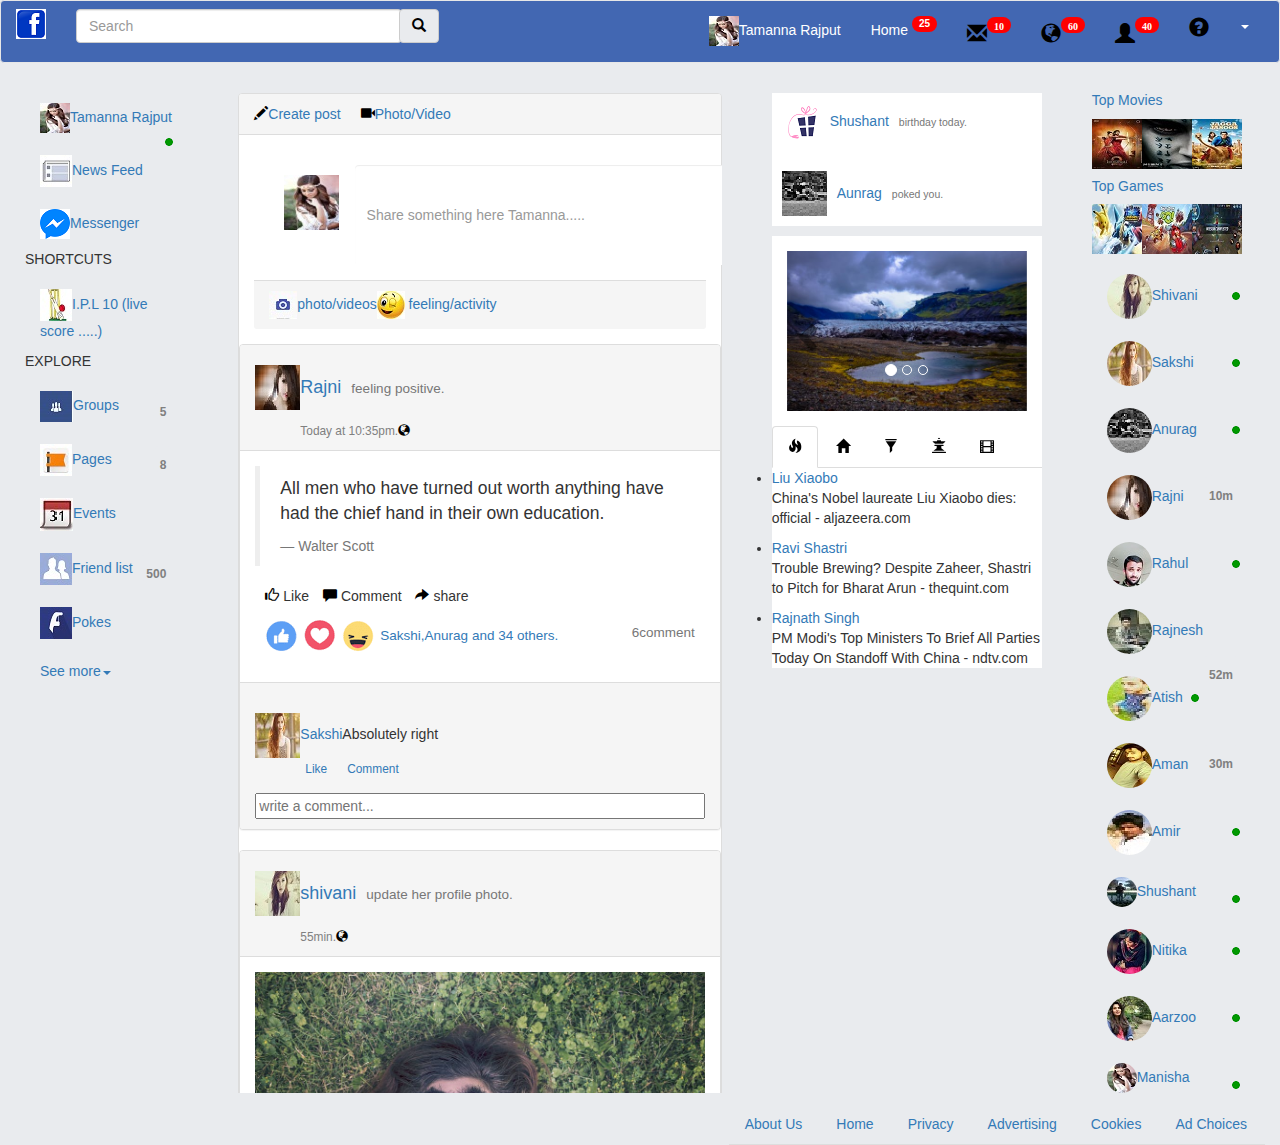
==== commit cfde9098: "4 commit" ====
--- a/index.html
+++ b/index.html
@@ -92,7 +92,7 @@
 <div class="container-fluid">
 	        
 		<div class="row">
-                 <div class="hidden-xs col-sm-3 col-md-3">
+                 <div class="hidden-xs col-sm-3 col-md-2">
                     <div id="menu">
                     	<ul class=" list-heading nav nav-pills nav-stacked">
                            <li role="presentation"><a href="#"><img src="tanu.jpg">Tamanna Rajput<img src="online.png"id="show-btn"></a></li>
@@ -316,7 +316,7 @@
 			 
 	 </div>
 <!------------......................................................SIDEBAR.............................................................................-->
-			  <div class="hidden-xs col-sm-2 col-md-2">
+			  <div class="hidden-xs col-sm-2 col-md-3">
                     <div id="sidebar">
 							<div class="special-notification">
 							    <h5  role="presentation"><a href="#"><img src="gift.png"class="special-img">Shushant</a><small>birthday today. </small></h5>
--- a/main.css
+++ b/main.css
@@ -63,9 +63,7 @@
 .glyphicon {
 color: black;
 }
-.list-heading {
-    padding: 20px 15px 0 50px;
-}
+
 .panel-body .glyphicon {
     margin-left: 10px;
     margin-right: 4px;
